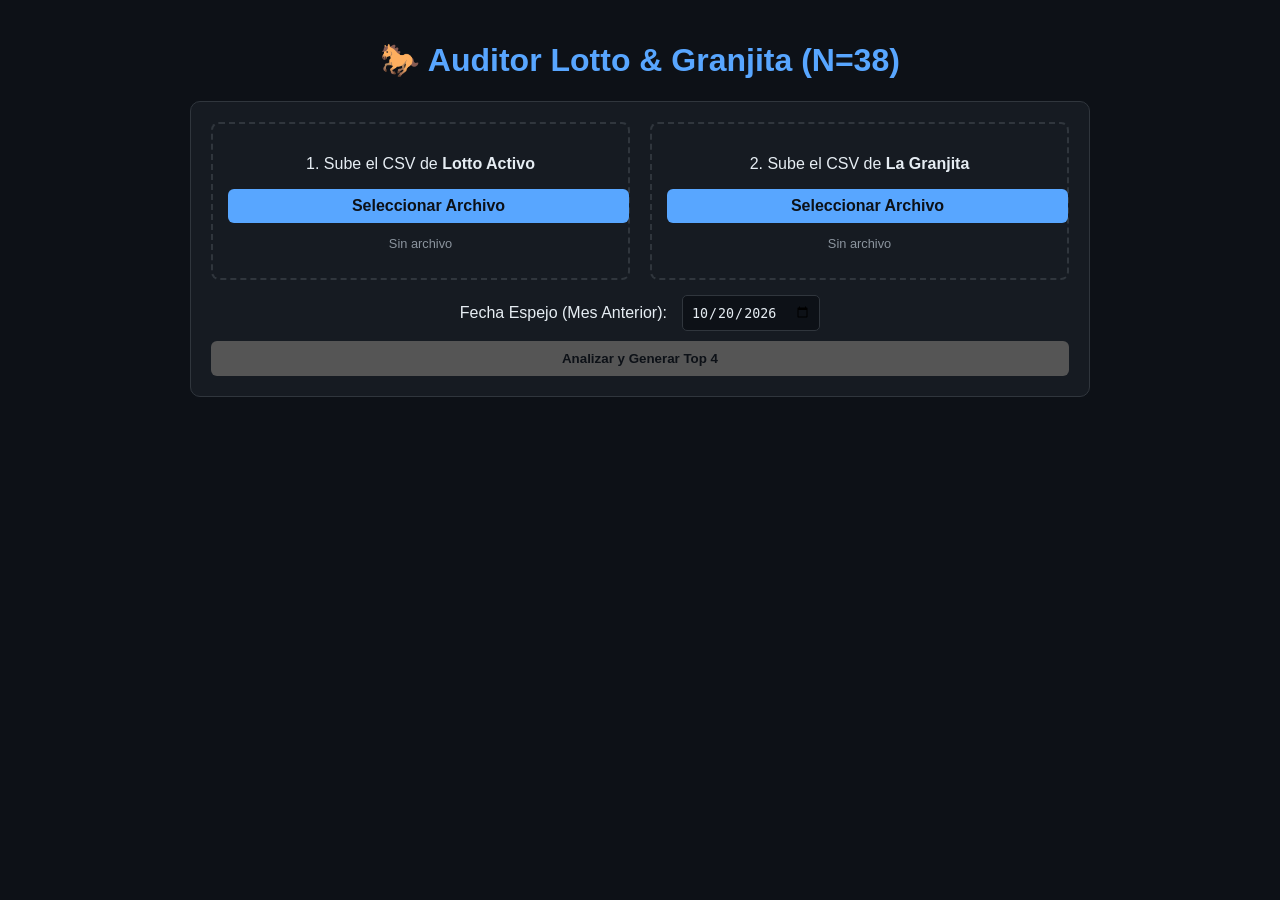
==== index.html @ e491234a "Update index.html" ====
<!DOCTYPE html>
<html lang="es">
<head>
    <meta charset="UTF-8">
    <meta name="viewport" content="width=device-width, initial-scale=1.0">
    <title>Analizador Lotto Activo & Granjita</title>
    <style>
        :root {
            --bg: #0d1117;
            --panel: #161b22;
            --border: #30363d;
            --text: #e6edf3;
            --accent: #58a6ff;
            --green: #3fb950;
            --gold: #d29922;
        }
        body {
            font-family: 'Segoe UI', Tahoma, Geneva, Verdana, sans-serif;
            background-color: var(--bg);
            color: var(--text);
            margin: 0;
            padding: 20px;
        }
        .container {
            max-width: 900px;
            margin: 0 auto;
        }
        h1 { text-align: center; color: var(--accent); }
        .panel {
            background: var(--panel);
            border: 1px solid var(--border);
            border-radius: 10px;
            padding: 20px;
            margin-bottom: 20px;
        }
        .upload-group {
            display: flex;
            gap: 20px;
            flex-wrap: wrap;
        }
        .upload-box {
            flex: 1;
            min-width: 250px;
            border: 2px dashed var(--border);
            padding: 15px;
            border-radius: 8px;
            text-align: center;
        }
        input[type="file"] { display: none; }
        .btn {
            background: var(--accent);
            color: #0d1117;
            border: none;
            padding: 10px 20px;
            border-radius: 6px;
            cursor: pointer;
            font-weight: bold;
            margin-top: 10px;
            width: 100%;
        }
        .btn:hover { opacity: 0.9; }
        .btn:disabled { background: #555; cursor: not-allowed; }
        .date-inputs {
            display: flex;
            gap: 15px;
            margin-top: 15px;
            justify-content: center;
            align-items: center;
        }
        input[type="date"] {
            padding: 8px;
            border-radius: 5px;
            border: 1px solid var(--border);
            background: var(--bg);
            color: var(--text);
        }
        .results-grid {
            display: grid;
            grid-template-columns: 1fr 1fr;
            gap: 20px;
            margin-top: 20px;
        }
        @media (max-width: 600px) { .results-grid { grid-template-columns: 1fr; } }
        .card {
            background: var(--bg);
            border: 1px solid var(--border);
            border-radius: 8px;
            padding: 15px;
            text-align: center;
        }
        .card h3 { margin-top: 0; color: var(--accent); }
        .top-num {
            font-size: 2rem;
            font-weight: bold;
            color: var(--green);
            margin: 5px 0;
        }
        .animal-name { font-size: 1.1rem; color: var(--text); }
        .freq { font-size: 0.9rem; color: #8b949e; }
        .oro-box {
            grid-column: 1 / -1;
            background: rgba(210, 153, 34, 0.1);
            border: 2px solid var(--gold);
            text-align: center;
            padding: 20px;
            border-radius: 10px;
            margin-top: 20px;
        }
        .oro-box h2 { color: var(--gold); margin-top: 0; }
        .hidden { display: none; }
        .error { color: #f85149; text-align: center; margin-top: 10px; }
    </style>
</head>
<body>

<div class="container">
    <h1>🐎 Auditor Lotto & Granjita (N=38)</h1>
    
    <div class="panel">
        <div class="upload-group">
            <div class="upload-box">
                <p>1. Sube el CSV de <b>Lotto Activo</b></p>
                <label for="lottoFile" class="btn" style="display:block; text-align:center; padding: 8px; cursor:pointer;">Seleccionar Archivo</label>
                <input type="file" id="lottoFile" accept=".csv">
                <p id="lottoStatus" style="font-size: 0.8rem; color: #8b949e;">Sin archivo</p>
            </div>
            <div class="upload-box">
                <p>2. Sube el CSV de <b>La Granjita</b></p>
                <label for="granjitaFile" class="btn" style="display:block; text-align:center; padding: 8px; cursor:pointer;">Seleccionar Archivo</label>
                <input type="file" id="granjitaFile" accept=".csv">
                <p id="granjitaStatus" style="font-size: 0.8rem; color: #8b949e;">Sin archivo</p>
            </div>
        </div>

        <div class="date-inputs">
            <label>Fecha Espejo (Mes Anterior):</label>
            <input type="date" id="mirrorDate" value="2026-10-20">
        </div>

        <button class="btn" id="analyzeBtn" disabled>Analizar y Generar Top 4</button>
        <p id="errorMsg" class="error hidden"></p>
    </div>

    <div id="results" class="hidden">
        <div class="results-grid">
            <!-- Lotto Activo -->
            <div class="card">
                <h3>Top 4 Lotto Activo</h3>
                <div id="lottoTop4"></div>
            </div>
            
            <!-- La Granjita -->
            <div class="card">
                <h3>Top 4 La Granjita</h3>
                <div id="granjitaTop4"></div>
            </div>
        </div>

        <!-- Cruce Oro -->
        <div class="oro-box">
            <h2>✨ Candidatos Oro (En ambos Top 4) ✨</h2>
            <div id="goldCandidates" style="display:flex; justify-content:center; gap:20px; flex-wrap:wrap;"></div>
        </div>
    </div>
</div>

<script>
    // Nombres de los animalitos N=38
    const ANIMALES = {
        0: 'Ballena', 1: 'Carnero', 2: 'Toro', 3: 'Ciempiés', 4: 'Alacrán',
        5: 'León', 6: 'Rana', 7: 'Perico', 8: 'Ratón', 9: 'Águila',
        10: 'Tigre', 11: 'Gato', 12: 'Caballo', 13: 'Mono', 14: 'Paloma',
        15: 'Zorro', 16: 'Oso', 17: 'Pavo', 18: 'Burro', 19: 'Chivo',
        20: 'Cochino', 21: 'Gallo', 22: 'Camello', 23: 'Cebra', 24: 'Iguana',
        25: 'Gallina', 26: 'Vaca', 27: 'Perro', 28: 'Zamuro', 29: 'Elefante',
        30: 'Caimán', 31: 'Lapa', 32: 'Ardilla', 33: 'Pescado', 34: 'Venado',
        35: 'Jirafa', 36: 'Culebra'
    };

    let lottoData = [];
    let granjitaData = [];

    // Manejo de archivos
    document.getElementById('lottoFile').addEventListener('change', (e) => {
        readCSV(e.target.files[0], 'lotto');
    });
    document.getElementById('granjitaFile').addEventListener('change', (e) => {
        readCSV(e.target.files[0], 'granjita');
    });

    function readCSV(file, type) {
        if (!file) return;
        const reader = new FileReader();
        reader.onload = (e) => {
            const text = e.target.result;
            const lines = text.split('\n');
            const parsed = [];
            
            for (let i = 1; i < lines.length; i++) {
                const line = lines[i].trim();
                if (!line) continue;
                const parts = line.split(',');
                if (parts.length >= 3) {
                    let num = parseInt(parts[2].trim());
                    // Normalizar 00 a 0
                    if (isNaN(num)) num = 0; 
                    parsed.push({
                        fecha: parts[0].trim(),
                        hora: parts[1].trim(),
                        numero: num
                    });
                }
            }

            if (type === 'lotto') {
                lottoData = parsed;
                document.getElementById('lottoStatus').innerText = `✅ ${parsed.length} registros cargados`;
            } else {
                granjitaData = parsed;
                document.getElementById('granjitaStatus').innerText = `✅ ${parsed.length} registros cargados`;
            }

            checkReady();
        };
        reader.readAsText(file);
    }

    function checkReady() {
        const btn = document.getElementById('analyzeBtn');
        if (lottoData.length > 0 && granjitaData.length > 0) {
            btn.disabled = false;
            btn.innerText = "Analizar Datos";
        }
    }

    // Función principal de análisis
    document.getElementById('analyzeBtn').addEventListener('click', () => {
        const mirrorDate = document.getElementById('mirrorDate').value;
        if (!mirrorDate) {
            alert("Por favor selecciona una fecha espejo");
            return;
        }

        // 1. Calcular frecuencias globales
        const freqLotto = getFrequencies(lottoData);
        const freqGranjita = getFrequencies(granjitaData);

        // 2. Obtener números del espejo
        const mirrorLotto = getMirrorNumbers(lottoData, mirrorDate);
        const mirrorGranjita = getMirrorNumbers(granjitaData, mirrorDate);

        if (mirrorLotto.length === 0 || mirrorGranjita.length === 0) {
            document.getElementById('errorMsg').innerText = "No hay datos para la fecha espejo seleccionada.";
            document.getElementById('errorMsg').classList.remove('hidden');
            return;
        }
        document.getElementById('errorMsg').classList.add('hidden');

        // 3. Rankear por frecuencia (desempatar por número mayor)
        const topLotto = rankNumbers(mirrorLotto, freqLotto).slice(0, 4);
        const topGranjita = rankNumbers(mirrorGranjita, freqGranjita).slice(0, 4);

        // 4. Encontrar cruce Oro
        const gold = topLotto.filter(n => topGranjita.includes(n));

        // 5. Renderizar
        renderTop(topLotto, freqLotto, 'lottoTop4');
        renderTop(topGranjita, freqGranjita, 'granjitaTop4');
        renderGold(gold, freqLotto, freqGranjita);

        document.getElementById('results').classList.remove('hidden');
    });

    function getFrequencies(data) {
        const freq = {};
        data.forEach(row => {
            freq[row.numero] = (freq[row.numero] || 0) + 1;
        });
        return freq;
    }

    function getMirrorNumbers(data, date) {
        const nums = new Set();
        data.forEach(row => {
            if (row.fecha === date) nums.add(row.numero);
        });
        return Array.from(nums);
    }

    function rankNumbers(numbersArray, frequencies) {
        return numbersArray.sort((a, b) => {
            const freqA = frequencies[a] || 0;
            const freqB = frequencies[b] || 0;
            if (freqB !== freqA) return freqB - freqA; // Mayor frecuencia primero
            return b - a; // Desempate: número mayor
        });
    }

    function renderTop(numbers, frequencies, containerId) {
        const container = document.getElementById(containerId);
        container.innerHTML = '';
        numbers.forEach(num => {
            const div = document.createElement('div');
            div.style.marginBottom = '15px';
            div.innerHTML = `
                <div class="top-num">${num.toString().padStart(2, '0')}</div>
                <div class="animal-name">${ANIMALES[num] || 'Desconocido'}</div>
                <div class="freq">Frecuencia: ${frequencies[num]} veces</div>
            `;
            container.appendChild(div);
        });
    }

    function renderGold(goldNumbers, freqLotto, freqGranjita) {
        const container = document.getElementById('goldCandidates');
        container.innerHTML = '';
        if (goldNumbers.length === 0) {
            container.innerHTML = '<p>No hubo coincidencias en el Top 4 de ambas loterías.</p>';
            return;
        }
        goldNumbers.forEach(num => {
            const div = document.createElement('div');
            div.style.background = 'var(--panel)';
            div.style.padding = '15px';
            div.style.borderRadius = '8px';
            div.style.minWidth = '120px';
            div.innerHTML = `
                <div style="font-size: 2rem; color: var(--gold); font-weight:bold;">${num.toString().padStart(2, '0')}</div>
                <div style="font-weight: bold;">${ANIMALES[num]}</div>
                <div style="font-size: 0.8rem; color: #8b949e;">Lotto: ${freqLotto[num]} | Granjita: ${freqGranjita[num]}</div>
            `;
            container.appendChild(div);
        });
    }
</script>

</body>
    </html>
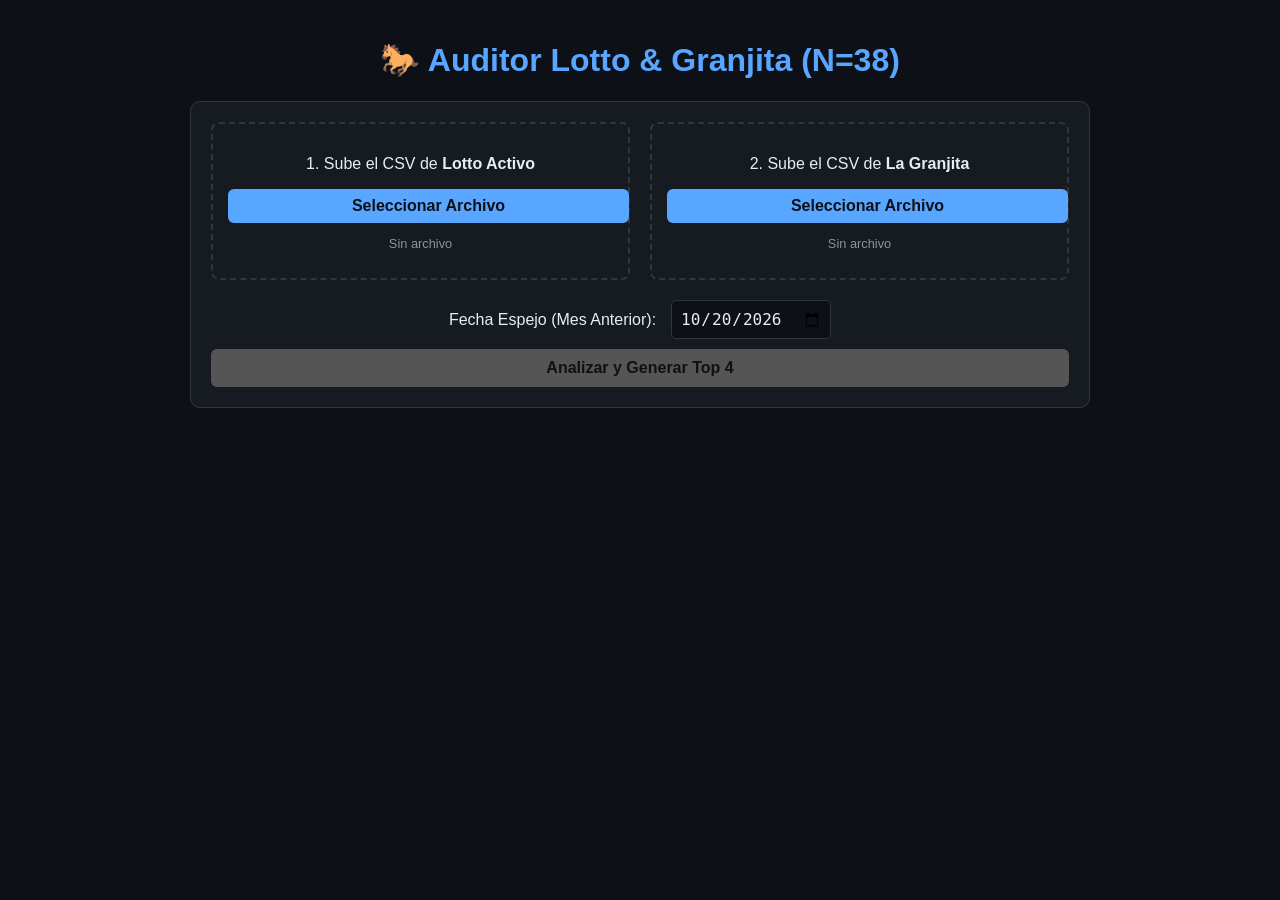
==== commit e0a2dd45: "Update index.html" ====
--- a/index.html
+++ b/index.html
@@ -4,112 +4,8 @@
     <meta charset="UTF-8">
     <meta name="viewport" content="width=device-width, initial-scale=1.0">
     <title>Analizador Lotto Activo & Granjita</title>
-    <style>
-        :root {
-            --bg: #0d1117;
-            --panel: #161b22;
-            --border: #30363d;
-            --text: #e6edf3;
-            --accent: #58a6ff;
-            --green: #3fb950;
-            --gold: #d29922;
-        }
-        body {
-            font-family: 'Segoe UI', Tahoma, Geneva, Verdana, sans-serif;
-            background-color: var(--bg);
-            color: var(--text);
-            margin: 0;
-            padding: 20px;
-        }
-        .container {
-            max-width: 900px;
-            margin: 0 auto;
-        }
-        h1 { text-align: center; color: var(--accent); }
-        .panel {
-            background: var(--panel);
-            border: 1px solid var(--border);
-            border-radius: 10px;
-            padding: 20px;
-            margin-bottom: 20px;
-        }
-        .upload-group {
-            display: flex;
-            gap: 20px;
-            flex-wrap: wrap;
-        }
-        .upload-box {
-            flex: 1;
-            min-width: 250px;
-            border: 2px dashed var(--border);
-            padding: 15px;
-            border-radius: 8px;
-            text-align: center;
-        }
-        input[type="file"] { display: none; }
-        .btn {
-            background: var(--accent);
-            color: #0d1117;
-            border: none;
-            padding: 10px 20px;
-            border-radius: 6px;
-            cursor: pointer;
-            font-weight: bold;
-            margin-top: 10px;
-            width: 100%;
-        }
-        .btn:hover { opacity: 0.9; }
-        .btn:disabled { background: #555; cursor: not-allowed; }
-        .date-inputs {
-            display: flex;
-            gap: 15px;
-            margin-top: 15px;
-            justify-content: center;
-            align-items: center;
-        }
-        input[type="date"] {
-            padding: 8px;
-            border-radius: 5px;
-            border: 1px solid var(--border);
-            background: var(--bg);
-            color: var(--text);
-        }
-        .results-grid {
-            display: grid;
-            grid-template-columns: 1fr 1fr;
-            gap: 20px;
-            margin-top: 20px;
-        }
-        @media (max-width: 600px) { .results-grid { grid-template-columns: 1fr; } }
-        .card {
-            background: var(--bg);
-            border: 1px solid var(--border);
-            border-radius: 8px;
-            padding: 15px;
-            text-align: center;
-        }
-        .card h3 { margin-top: 0; color: var(--accent); }
-        .top-num {
-            font-size: 2rem;
-            font-weight: bold;
-            color: var(--green);
-            margin: 5px 0;
-        }
-        .animal-name { font-size: 1.1rem; color: var(--text); }
-        .freq { font-size: 0.9rem; color: #8b949e; }
-        .oro-box {
-            grid-column: 1 / -1;
-            background: rgba(210, 153, 34, 0.1);
-            border: 2px solid var(--gold);
-            text-align: center;
-            padding: 20px;
-            border-radius: 10px;
-            margin-top: 20px;
-        }
-        .oro-box h2 { color: var(--gold); margin-top: 0; }
-        .hidden { display: none; }
-        .error { color: #f85149; text-align: center; margin-top: 10px; }
-    </style>
+    <!-- Enlace al archivo CSS -->
+    <link rel="stylesheet" href="styles.css">
 </head>
 <body>
 
@@ -164,175 +60,7 @@
     </div>
 </div>
 
-<script>
-    // Nombres de los animalitos N=38
-    const ANIMALES = {
-        0: 'Ballena', 1: 'Carnero', 2: 'Toro', 3: 'Ciempiés', 4: 'Alacrán',
-        5: 'León', 6: 'Rana', 7: 'Perico', 8: 'Ratón', 9: 'Águila',
-        10: 'Tigre', 11: 'Gato', 12: 'Caballo', 13: 'Mono', 14: 'Paloma',
-        15: 'Zorro', 16: 'Oso', 17: 'Pavo', 18: 'Burro', 19: 'Chivo',
-        20: 'Cochino', 21: 'Gallo', 22: 'Camello', 23: 'Cebra', 24: 'Iguana',
-        25: 'Gallina', 26: 'Vaca', 27: 'Perro', 28: 'Zamuro', 29: 'Elefante',
-        30: 'Caimán', 31: 'Lapa', 32: 'Ardilla', 33: 'Pescado', 34: 'Venado',
-        35: 'Jirafa', 36: 'Culebra'
-    };
-
-    let lottoData = [];
-    let granjitaData = [];
-
-    // Manejo de archivos
-    document.getElementById('lottoFile').addEventListener('change', (e) => {
-        readCSV(e.target.files[0], 'lotto');
-    });
-    document.getElementById('granjitaFile').addEventListener('change', (e) => {
-        readCSV(e.target.files[0], 'granjita');
-    });
-
-    function readCSV(file, type) {
-        if (!file) return;
-        const reader = new FileReader();
-        reader.onload = (e) => {
-            const text = e.target.result;
-            const lines = text.split('\n');
-            const parsed = [];
-            
-            for (let i = 1; i < lines.length; i++) {
-                const line = lines[i].trim();
-                if (!line) continue;
-                const parts = line.split(',');
-                if (parts.length >= 3) {
-                    let num = parseInt(parts[2].trim());
-                    // Normalizar 00 a 0
-                    if (isNaN(num)) num = 0; 
-                    parsed.push({
-                        fecha: parts[0].trim(),
-                        hora: parts[1].trim(),
-                        numero: num
-                    });
-                }
-            }
-
-            if (type === 'lotto') {
-                lottoData = parsed;
-                document.getElementById('lottoStatus').innerText = `✅ ${parsed.length} registros cargados`;
-            } else {
-                granjitaData = parsed;
-                document.getElementById('granjitaStatus').innerText = `✅ ${parsed.length} registros cargados`;
-            }
-
-            checkReady();
-        };
-        reader.readAsText(file);
-    }
-
-    function checkReady() {
-        const btn = document.getElementById('analyzeBtn');
-        if (lottoData.length > 0 && granjitaData.length > 0) {
-            btn.disabled = false;
-            btn.innerText = "Analizar Datos";
-        }
-    }
-
-    // Función principal de análisis
-    document.getElementById('analyzeBtn').addEventListener('click', () => {
-        const mirrorDate = document.getElementById('mirrorDate').value;
-        if (!mirrorDate) {
-            alert("Por favor selecciona una fecha espejo");
-            return;
-        }
-
-        // 1. Calcular frecuencias globales
-        const freqLotto = getFrequencies(lottoData);
-        const freqGranjita = getFrequencies(granjitaData);
-
-        // 2. Obtener números del espejo
-        const mirrorLotto = getMirrorNumbers(lottoData, mirrorDate);
-        const mirrorGranjita = getMirrorNumbers(granjitaData, mirrorDate);
-
-        if (mirrorLotto.length === 0 || mirrorGranjita.length === 0) {
-            document.getElementById('errorMsg').innerText = "No hay datos para la fecha espejo seleccionada.";
-            document.getElementById('errorMsg').classList.remove('hidden');
-            return;
-        }
-        document.getElementById('errorMsg').classList.add('hidden');
-
-        // 3. Rankear por frecuencia (desempatar por número mayor)
-        const topLotto = rankNumbers(mirrorLotto, freqLotto).slice(0, 4);
-        const topGranjita = rankNumbers(mirrorGranjita, freqGranjita).slice(0, 4);
-
-        // 4. Encontrar cruce Oro
-        const gold = topLotto.filter(n => topGranjita.includes(n));
-
-        // 5. Renderizar
-        renderTop(topLotto, freqLotto, 'lottoTop4');
-        renderTop(topGranjita, freqGranjita, 'granjitaTop4');
-        renderGold(gold, freqLotto, freqGranjita);
-
-        document.getElementById('results').classList.remove('hidden');
-    });
-
-    function getFrequencies(data) {
-        const freq = {};
-        data.forEach(row => {
-            freq[row.numero] = (freq[row.numero] || 0) + 1;
-        });
-        return freq;
-    }
-
-    function getMirrorNumbers(data, date) {
-        const nums = new Set();
-        data.forEach(row => {
-            if (row.fecha === date) nums.add(row.numero);
-        });
-        return Array.from(nums);
-    }
-
-    function rankNumbers(numbersArray, frequencies) {
-        return numbersArray.sort((a, b) => {
-            const freqA = frequencies[a] || 0;
-            const freqB = frequencies[b] || 0;
-            if (freqB !== freqA) return freqB - freqA; // Mayor frecuencia primero
-            return b - a; // Desempate: número mayor
-        });
-    }
-
-    function renderTop(numbers, frequencies, containerId) {
-        const container = document.getElementById(containerId);
-        container.innerHTML = '';
-        numbers.forEach(num => {
-            const div = document.createElement('div');
-            div.style.marginBottom = '15px';
-            div.innerHTML = `
-                <div class="top-num">${num.toString().padStart(2, '0')}</div>
-                <div class="animal-name">${ANIMALES[num] || 'Desconocido'}</div>
-                <div class="freq">Frecuencia: ${frequencies[num]} veces</div>
-            `;
-            container.appendChild(div);
-        });
-    }
-
-    function renderGold(goldNumbers, freqLotto, freqGranjita) {
-        const container = document.getElementById('goldCandidates');
-        container.innerHTML = '';
-        if (goldNumbers.length === 0) {
-            container.innerHTML = '<p>No hubo coincidencias en el Top 4 de ambas loterías.</p>';
-            return;
-        }
-        goldNumbers.forEach(num => {
-            const div = document.createElement('div');
-            div.style.background = 'var(--panel)';
-            div.style.padding = '15px';
-            div.style.borderRadius = '8px';
-            div.style.minWidth = '120px';
-            div.innerHTML = `
-                <div style="font-size: 2rem; color: var(--gold); font-weight:bold;">${num.toString().padStart(2, '0')}</div>
-                <div style="font-weight: bold;">${ANIMALES[num]}</div>
-                <div style="font-size: 0.8rem; color: #8b949e;">Lotto: ${freqLotto[num]} | Granjita: ${freqGranjita[num]}</div>
-            `;
-            container.appendChild(div);
-        });
-    }
-</script>
-
+<!-- Enlace al archivo JavaScript -->
+<script src="script.js"></script>
 </body>
-    </html>
+</html>
--- a/styles.css
+++ b/styles.css
@@ -0,0 +1,159 @@
+:root {
+    --bg: #0d1117;
+    --panel: #161b22;
+    --border: #30363d;
+    --text: #e6edf3;
+    --accent: #58a6ff;
+    --green: #3fb950;
+    --gold: #d29922;
+}
+
+body {
+    font-family: 'Segoe UI', Tahoma, Geneva, Verdana, sans-serif;
+    background-color: var(--bg);
+    color: var(--text);
+    margin: 0;
+    padding: 20px;
+}
+
+.container {
+    max-width: 900px;
+    margin: 0 auto;
+}
+
+h1 { 
+    text-align: center; 
+    color: var(--accent); 
+}
+
+.panel {
+    background: var(--panel);
+    border: 1px solid var(--border);
+    border-radius: 10px;
+    padding: 20px;
+    margin-bottom: 20px;
+}
+
+.upload-group {
+    display: flex;
+    gap: 20px;
+    flex-wrap: wrap;
+}
+
+.upload-box {
+    flex: 1;
+    min-width: 250px;
+    border: 2px dashed var(--border);
+    padding: 15px;
+    border-radius: 8px;
+    text-align: center;
+}
+
+input[type="file"] { 
+    display: none; 
+}
+
+.btn {
+    background: var(--accent);
+    color: #0d1117;
+    border: none;
+    padding: 10px 20px;
+    border-radius: 6px;
+    cursor: pointer;
+    font-weight: bold;
+    margin-top: 10px;
+    width: 100%;
+    font-size: 16px;
+}
+
+.btn:hover { 
+    opacity: 0.9; 
+}
+
+.btn:disabled { 
+    background: #555; 
+    cursor: not-allowed; 
+}
+
+.date-inputs {
+    display: flex;
+    gap: 15px;
+    margin-top: 20px;
+    justify-content: center;
+    align-items: center;
+}
+
+input[type="date"] {
+    padding: 8px;
+    border-radius: 5px;
+    border: 1px solid var(--border);
+    background: var(--bg);
+    color: var(--text);
+    font-size: 16px;
+}
+
+.results-grid {
+    display: grid;
+    grid-template-columns: 1fr 1fr;
+    gap: 20px;
+    margin-top: 20px;
+}
+
+@media (max-width: 600px) { 
+    .results-grid { grid-template-columns: 1fr; } 
+}
+
+.card {
+    background: var(--panel);
+    border: 1px solid var(--border);
+    border-radius: 8px;
+    padding: 15px;
+    text-align: center;
+}
+
+.card h3 { 
+    margin-top: 0; 
+    color: var(--accent); 
+}
+
+.top-num {
+    font-size: 2rem;
+    font-weight: bold;
+    color: var(--green);
+    margin: 5px 0;
+}
+
+.animal-name { 
+    font-size: 1.1rem; 
+    color: var(--text); 
+}
+
+.freq { 
+    font-size: 0.9rem; 
+    color: #8b949e; 
+}
+
+.oro-box {
+    grid-column: 1 / -1;
+    background: rgba(210, 153, 34, 0.1);
+    border: 2px solid var(--gold);
+    text-align: center;
+    padding: 20px;
+    border-radius: 10px;
+    margin-top: 20px;
+}
+
+.oro-box h2 { 
+    color: var(--gold); 
+    margin-top: 0; 
+}
+
+.hidden { 
+    display: none; 
+}
+
+.error { 
+    color: #f85149; 
+    text-align: center; 
+    margin-top: 10px; 
+        }
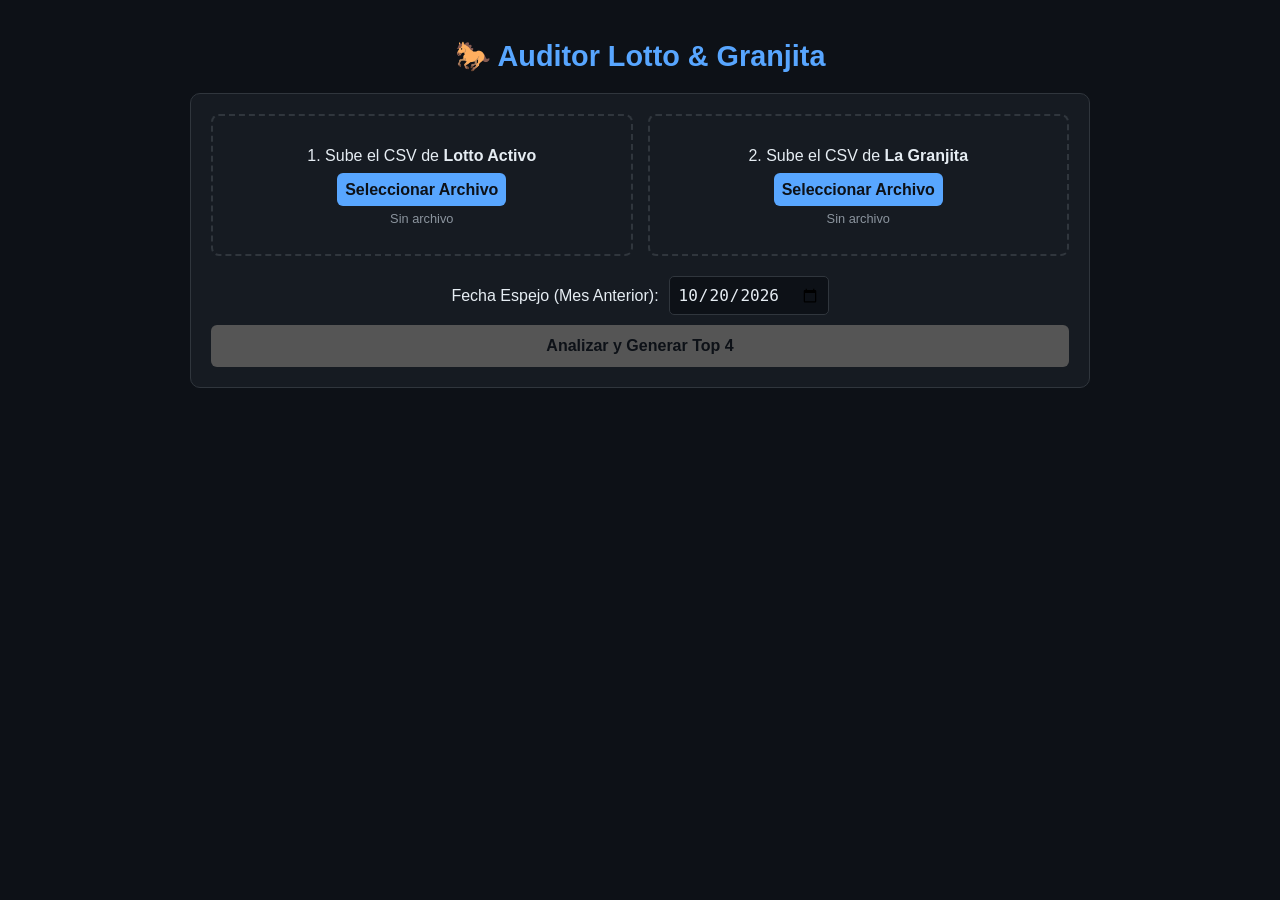
==== commit 93521423: "Update index.html" ====
--- a/index.html
+++ b/index.html
@@ -3,26 +3,79 @@
 <head>
     <meta charset="UTF-8">
     <meta name="viewport" content="width=device-width, initial-scale=1.0">
-    <title>Analizador Lotto Activo & Granjita</title>
-    <!-- Enlace al archivo CSS -->
-    <link rel="stylesheet" href="styles.css">
+    <title>Analizador Lotto & Granjita</title>
+    <style>
+        :root {
+            --bg: #0d1117; --panel: #161b22; --border: #30363d;
+            --text: #e6edf3; --accent: #58a6ff; --green: #3fb950; --gold: #d29922;
+        }
+        body {
+            font-family: 'Segoe UI', Tahoma, Geneva, Verdana, sans-serif;
+            background-color: var(--bg); color: var(--text); margin: 0; padding: 20px;
+        }
+        .container { max-width: 900px; margin: 0 auto; }
+        h1 { text-align: center; color: var(--accent); font-size: 1.8rem; }
+        .panel {
+            background: var(--panel); border: 1px solid var(--border);
+            border-radius: 10px; padding: 20px; margin-bottom: 20px;
+        }
+        .upload-group { display: flex; gap: 15px; flex-wrap: wrap; }
+        .upload-box {
+            flex: 1; min-width: 200px; border: 2px dashed var(--border);
+            padding: 15px; border-radius: 8px; text-align: center;
+        }
+        input[type="file"] { display: none; }
+        .btn {
+            background: var(--accent); color: #0d1117; border: none;
+            padding: 12px 20px; border-radius: 6px; cursor: pointer;
+            font-weight: bold; margin-top: 10px; width: 100%; font-size: 16px;
+        }
+        .btn:hover { opacity: 0.9; }
+        .btn:disabled { background: #555; cursor: not-allowed; }
+        .date-inputs {
+            display: flex; gap: 10px; margin-top: 20px;
+            justify-content: center; align-items: center; flex-wrap: wrap;
+        }
+        input[type="date"] {
+            padding: 8px; border-radius: 5px; border: 1px solid var(--border);
+            background: var(--bg); color: var(--text); font-size: 16px;
+        }
+        .results-grid { display: grid; grid-template-columns: 1fr 1fr; gap: 20px; margin-top: 20px; }
+        @media (max-width: 600px) { .results-grid { grid-template-columns: 1fr; } }
+        .card {
+            background: var(--panel); border: 1px solid var(--border);
+            border-radius: 8px; padding: 15px; text-align: center;
+        }
+        .card h3 { margin-top: 0; color: var(--accent); }
+        .top-num { font-size: 2rem; font-weight: bold; color: var(--green); margin: 5px 0; }
+        .animal-name { font-size: 1.1rem; color: var(--text); }
+        .freq { font-size: 0.9rem; color: #8b949e; }
+        .oro-box {
+            grid-column: 1 / -1; background: rgba(210, 153, 34, 0.1);
+            border: 2px solid var(--gold); text-align: center;
+            padding: 20px; border-radius: 10px; margin-top: 20px;
+        }
+        .oro-box h2 { color: var(--gold); margin-top: 0; }
+        .hidden { display: none; }
+        .error { color: #f85149; text-align: center; margin-top: 10px; font-weight: bold; }
+    </style>
 </head>
 <body>
 
 <div class="container">
-    <h1>🐎 Auditor Lotto & Granjita (N=38)</h1>
+    <h1>🐎 Auditor Lotto & Granjita</h1>
     
     <div class="panel">
         <div class="upload-group">
             <div class="upload-box">
                 <p>1. Sube el CSV de <b>Lotto Activo</b></p>
-                <label for="lottoFile" class="btn" style="display:block; text-align:center; padding: 8px; cursor:pointer;">Seleccionar Archivo</label>
+                <label for="lottoFile" class="btn" style="padding: 8px;">Seleccionar Archivo</label>
                 <input type="file" id="lottoFile" accept=".csv">
                 <p id="lottoStatus" style="font-size: 0.8rem; color: #8b949e;">Sin archivo</p>
             </div>
             <div class="upload-box">
                 <p>2. Sube el CSV de <b>La Granjita</b></p>
-                <label for="granjitaFile" class="btn" style="display:block; text-align:center; padding: 8px; cursor:pointer;">Seleccionar Archivo</label>
+                <label for="granjitaFile" class="btn" style="padding: 8px;">Seleccionar Archivo</label>
                 <input type="file" id="granjitaFile" accept=".csv">
                 <p id="granjitaStatus" style="font-size: 0.8rem; color: #8b949e;">Sin archivo</p>
             </div>
@@ -39,20 +92,16 @@
 
     <div id="results" class="hidden">
         <div class="results-grid">
-            <!-- Lotto Activo -->
             <div class="card">
                 <h3>Top 4 Lotto Activo</h3>
                 <div id="lottoTop4"></div>
             </div>
-            
-            <!-- La Granjita -->
             <div class="card">
                 <h3>Top 4 La Granjita</h3>
                 <div id="granjitaTop4"></div>
             </div>
         </div>
 
-        <!-- Cruce Oro -->
         <div class="oro-box">
             <h2>✨ Candidatos Oro (En ambos Top 4) ✨</h2>
             <div id="goldCandidates" style="display:flex; justify-content:center; gap:20px; flex-wrap:wrap;"></div>
@@ -60,7 +109,151 @@
     </div>
 </div>
 
-<!-- Enlace al archivo JavaScript -->
-<script src="script.js"></script>
+<script>
+    const ANIMALES = {
+        0: 'Ballena', 1: 'Carnero', 2: 'Toro', 3: 'Ciempiés', 4: 'Alacrán',
+        5: 'León', 6: 'Rana', 7: 'Perico', 8: 'Ratón', 9: 'Águila',
+        10: 'Tigre', 11: 'Gato', 12: 'Caballo', 13: 'Mono', 14: 'Paloma',
+        15: 'Zorro', 16: 'Oso', 17: 'Pavo', 18: 'Burro', 19: 'Chivo',
+        20: 'Cochino', 21: 'Gallo', 22: 'Camello', 23: 'Cebra', 24: 'Iguana',
+        25: 'Gallina', 26: 'Vaca', 27: 'Perro', 28: 'Zamuro', 29: 'Elefante',
+        30: 'Caimán', 31: 'Lapa', 32: 'Ardilla', 33: 'Pescado', 34: 'Venado',
+        35: 'Jirafa', 36: 'Culebra'
+    };
+
+    let lottoData = [];
+    let granjitaData = [];
+
+    document.getElementById('lottoFile').addEventListener('change', (e) => readCSV(e.target.files[0], 'lotto'));
+    document.getElementById('granjitaFile').addEventListener('change', (e) => readCSV(e.target.files[0], 'granjita'));
+
+    function readCSV(file, type) {
+        if (!file) return;
+        const reader = new FileReader();
+        reader.onload = (e) => {
+            const text = e.target.result;
+            const lines = text.split('\n');
+            const parsed = [];
+            
+            for (let i = 1; i < lines.length; i++) {
+                const line = lines[i].trim();
+                if (!line) continue;
+                const parts = line.split(',');
+                if (parts.length >= 3) {
+                    let num = parseInt(parts[2].trim());
+                    if (isNaN(num)) num = 0; 
+                    parsed.push({
+                        fecha: parts[0].trim(),
+                        hora: parts[1].trim(),
+                        numero: num
+                    });
+                }
+            }
+
+            if (type === 'lotto') {
+                lottoData = parsed;
+                document.getElementById('lottoStatus').innerText = `✅ ${parsed.length} registros`;
+                document.getElementById('lottoStatus').style.color = '#3fb950';
+            } else {
+                granjitaData = parsed;
+                document.getElementById('granjitaStatus').innerText = `✅ ${parsed.length} registros`;
+                document.getElementById('granjitaStatus').style.color = '#3fb950';
+            }
+
+            if (lottoData.length > 0 && granjitaData.length > 0) {
+                document.getElementById('analyzeBtn').disabled = false;
+            }
+        };
+        reader.readAsText(file);
+    }
+
+    document.getElementById('analyzeBtn').addEventListener('click', () => {
+        const mirrorDate = document.getElementById('mirrorDate').value;
+        if (!mirrorDate) { alert("Selecciona una fecha espejo"); return; }
+
+        const freqLotto = getFrequencies(lottoData);
+        const freqGranjita = getFrequencies(granjitaData);
+
+        const mirrorLotto = getMirrorNumbers(lottoData, mirrorDate);
+        const mirrorGranjita = getMirrorNumbers(granjitaData, mirrorDate);
+
+        if (mirrorLotto.length === 0 || mirrorGranjita.length === 0) {
+            const err = document.getElementById('errorMsg');
+            err.innerText = "No hay datos para la fecha seleccionada.";
+            err.classList.remove('hidden');
+            return;
+        }
+        document.getElementById('errorMsg').classList.add('hidden');
+
+        const topLotto = rankNumbers(mirrorLotto, freqLotto).slice(0, 4);
+        const topGranjita = rankNumbers(mirrorGranjita, freqGranjita).slice(0, 4);
+        const gold = topLotto.filter(n => topGranjita.includes(n));
+
+        renderTop(topLotto, freqLotto, 'lottoTop4');
+        renderTop(topGranjita, freqGranjita, 'granjitaTop4');
+        renderGold(gold, freqLotto, freqGranjita);
+
+        document.getElementById('results').classList.remove('hidden');
+    });
+
+    function getFrequencies(data) {
+        const freq = {};
+        data.forEach(row => { freq[row.numero] = (freq[row.numero] || 0) + 1; });
+        return freq;
+    }
+
+    function getMirrorNumbers(data, date) {
+        const nums = new Set();
+        data.forEach(row => { if (row.fecha === date) nums.add(row.numero); });
+        return Array.from(nums);
+    }
+
+    function rankNumbers(numbersArray, frequencies) {
+        return numbersArray.sort((a, b) => {
+            const freqA = frequencies[a] || 0;
+            const freqB = frequencies[b] || 0;
+            if (freqB !== freqA) return freqB - freqA;
+            return b - a;
+        });
+    }
+
+    function renderTop(numbers, frequencies, containerId) {
+        const container = document.getElementById(containerId);
+        container.innerHTML = '';
+        numbers.forEach(num => {
+            const div = document.createElement('div');
+            div.style.marginBottom = '15px';
+            div.innerHTML = `
+                <div class="top-num">${num.toString().padStart(2, '0')}</div>
+                <div class="animal-name">${ANIMALES[num] || 'Desconocido'}</div>
+                <div class="freq">Frecuencia: ${frequencies[num]} veces</div>
+            `;
+            container.appendChild(div);
+        });
+    }
+
+    function renderGold(goldNumbers, fLotto, fGranjita) {
+        const container = document.getElementById('goldCandidates');
+        container.innerHTML = '';
+        if (goldNumbers.length === 0) {
+            container.innerHTML = '<p>No hubo coincidencias en el Top 4 de ambas.</p>';
+            return;
+        }
+        goldNumbers.forEach(num => {
+            const div = document.createElement('div');
+            div.style.background = 'var(--panel)';
+            div.style.padding = '15px';
+            div.style.borderRadius = '8px';
+            div.style.minWidth = '120px';
+            div.style.border = '1px solid var(--gold)';
+            div.innerHTML = `
+                <div style="font-size: 2rem; color: var(--gold); font-weight:bold;">${num.toString().padStart(2, '0')}</div>
+                <div style="font-weight: bold;">${ANIMALES[num]}</div>
+                <div style="font-size: 0.8rem; color: #8b949e;">Lotto: ${fLotto[num]} | Granjita: ${fGranjita[num]}</div>
+            `;
+            container.appendChild(div);
+        });
+    }
+</script>
 </body>
 </html>
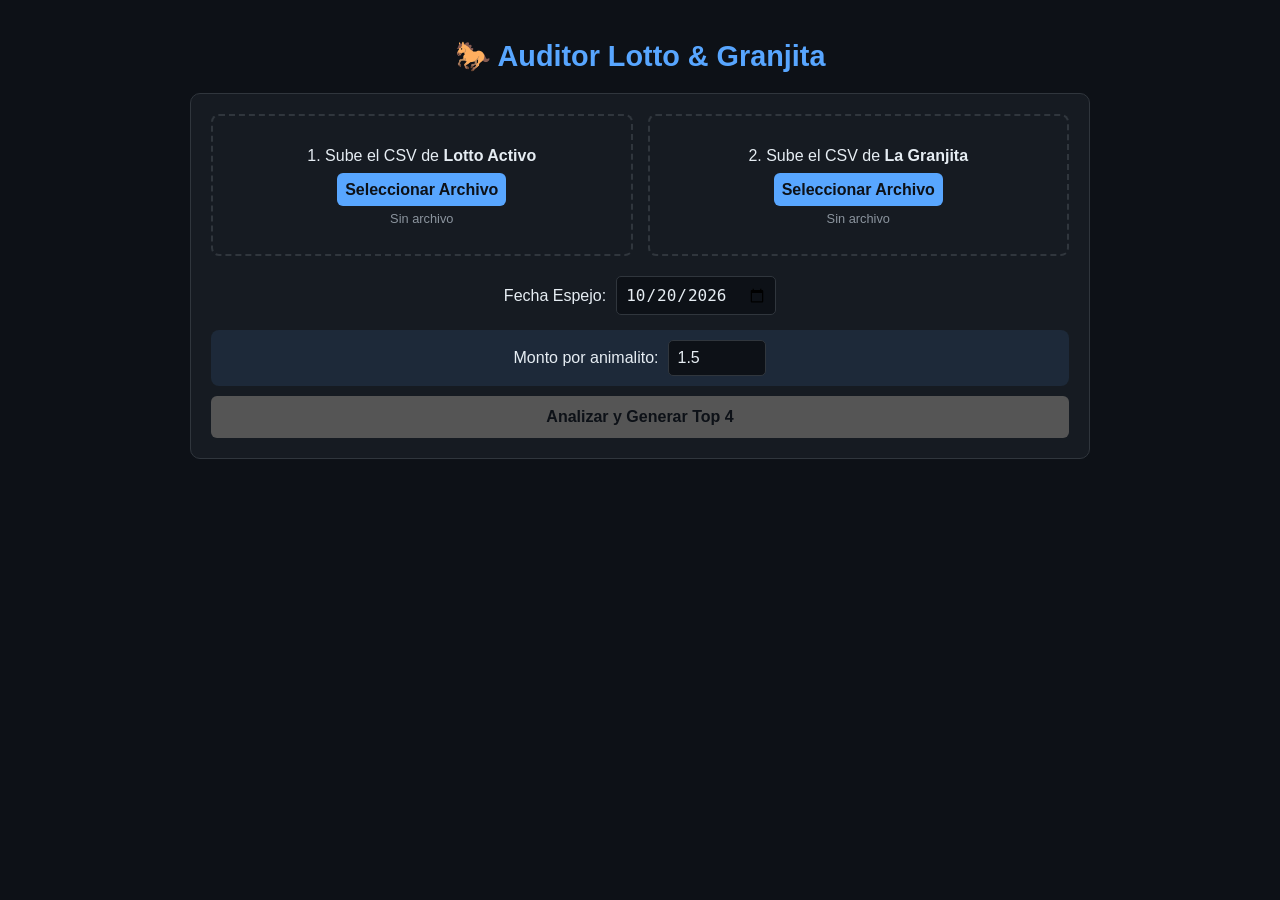
==== commit 6e4d3766: "Update index.html" ====
--- a/index.html
+++ b/index.html
@@ -32,14 +32,23 @@
         }
         .btn:hover { opacity: 0.9; }
         .btn:disabled { background: #555; cursor: not-allowed; }
+        .btn-whatsapp { background: #25D366; color: white; margin-top: 15px; }
+        
         .date-inputs {
             display: flex; gap: 10px; margin-top: 20px;
             justify-content: center; align-items: center; flex-wrap: wrap;
         }
-        input[type="date"] {
+        .money-inputs {
+            display: flex; gap: 10px; margin-top: 15px;
+            justify-content: center; align-items: center; flex-wrap: wrap;
+            background: rgba(88, 166, 255, 0.1); padding: 10px; border-radius: 8px;
+        }
+        input[type="date"], input[type="number"] {
             padding: 8px; border-radius: 5px; border: 1px solid var(--border);
             background: var(--bg); color: var(--text); font-size: 16px;
         }
+        input[type="number"] { width: 80px; }
+        
         .results-grid { display: grid; grid-template-columns: 1fr 1fr; gap: 20px; margin-top: 20px; }
         @media (max-width: 600px) { .results-grid { grid-template-columns: 1fr; } }
         .card {
@@ -58,6 +67,13 @@
         .oro-box h2 { color: var(--gold); margin-top: 0; }
         .hidden { display: none; }
         .error { color: #f85149; text-align: center; margin-top: 10px; font-weight: bold; }
+        .toast {
+            position: fixed; bottom: 20px; left: 50%; transform: translateX(-50%);
+            background: var(--green); color: white; padding: 12px 24px;
+            border-radius: 30px; font-weight: bold; opacity: 0; transition: opacity 0.3s;
+            pointer-events: none; box-shadow: 0 4px 12px rgba(0,0,0,0.5);
+        }
+        .toast.show { opacity: 1; }
     </style>
 </head>
 <body>
@@ -82,8 +98,13 @@
         </div>
 
         <div class="date-inputs">
-            <label>Fecha Espejo (Mes Anterior):</label>
+            <label>Fecha Espejo:</label>
             <input type="date" id="mirrorDate" value="2026-10-20">
+        </div>
+        
+        <div class="money-inputs">
+            <label>Monto por animalito:</label>
+            <input type="number" id="montoApuesta" value="1.5" step="0.1" min="0.1">
         </div>
 
         <button class="btn" id="analyzeBtn" disabled>Analizar y Generar Top 4</button>
@@ -106,8 +127,13 @@
             <h2>✨ Candidatos Oro (En ambos Top 4) ✨</h2>
             <div id="goldCandidates" style="display:flex; justify-content:center; gap:20px; flex-wrap:wrap;"></div>
         </div>
+
+        <!-- Botón para WhatsApp -->
+        <button class="btn btn-whatsapp" id="waBtn">📱 Generar Jugada para WhatsApp</button>
     </div>
 </div>
+
+<div id="toast" class="toast">¡Copiado al portapapeles!</div>
 
 <script>
     const ANIMALES = {
@@ -123,6 +149,8 @@
 
     let lottoData = [];
     let granjitaData = [];
+    let currentTopLotto = [];
+    let currentTopGranjita = [];
 
     document.getElementById('lottoFile').addEventListener('change', (e) => readCSV(e.target.files[0], 'lotto'));
     document.getElementById('granjitaFile').addEventListener('change', (e) => readCSV(e.target.files[0], 'granjita'));
@@ -185,12 +213,13 @@
         }
         document.getElementById('errorMsg').classList.add('hidden');
 
-        const topLotto = rankNumbers(mirrorLotto, freqLotto).slice(0, 4);
-        const topGranjita = rankNumbers(mirrorGranjita, freqGranjita).slice(0, 4);
-        const gold = topLotto.filter(n => topGranjita.includes(n));
-
-        renderTop(topLotto, freqLotto, 'lottoTop4');
-        renderTop(topGranjita, freqGranjita, 'granjitaTop4');
+        currentTopLotto = rankNumbers(mirrorLotto, freqLotto).slice(0, 4);
+        currentTopGranjita = rankNumbers(mirrorGranjita, freqGranjita).slice(0, 4);
+        
+        const gold = currentTopLotto.filter(n => currentTopGranjita.includes(n));
+
+        renderTop(currentTopLotto, freqLotto, 'lottoTop4');
+        renderTop(currentTopGranjita, freqGranjita, 'granjitaTop4');
         renderGold(gold, freqLotto, freqGranjita);
 
         document.getElementById('results').classList.remove('hidden');
@@ -249,11 +278,43 @@
             div.innerHTML = `
                 <div style="font-size: 2rem; color: var(--gold); font-weight:bold;">${num.toString().padStart(2, '0')}</div>
                 <div style="font-weight: bold;">${ANIMALES[num]}</div>
-                <div style="font-size: 0.8rem; color: #8b949e;">Lotto: ${fLotto[num]} | Granjita: ${fGranjita[num]}</div>
             `;
             container.appendChild(div);
         });
     }
+
+    // Lógica para generar el mensaje de WhatsApp
+    document.getElementById('waBtn').addEventListener('click', () => {
+        const monto = document.getElementById('montoApuesta').value;
+        let mensaje = "Buenas, para hoy quiero jugar estos animalitos:\n\n";
+
+        if (currentTopLotto.length > 0) {
+            mensaje += "🎰 *Lotto Activo:*\n";
+            currentTopLotto.forEach(num => {
+                mensaje += `• ${ANIMALES[num]} (${num.toString().padStart(2, '0')})\n`;
+            });
+            mensaje += `\nMonto: ${monto} cada uno.\n\n`;
+        }
+
+        if (currentTopGranjita.length > 0) {
+            mensaje += "🌾 *La Granjita:*\n";
+            currentTopGranjita.forEach(num => {
+                mensaje += `• ${ANIMALES[num]} (${num.toString().padStart(2, '0')})\n`;
+            });
+            mensaje += `\nMonto: ${monto} cada uno.\n\n`;
+        }
+
+        mensaje += "¡Gracias!";
+
+        // Copiar al portapapeles
+        navigator.clipboard.writeText(mensaje).then(() => {
+            const toast = document.getElementById('toast');
+            toast.classList.add('show');
+            setTimeout(() => toast.classList.remove('show'), 2500);
+        }).catch(err => {
+            alert("Error al copiar. Aquí tienes el texto para copiar manualmente:\n\n" + mensaje);
+        });
+    });
 </script>
 </body>
 </html>
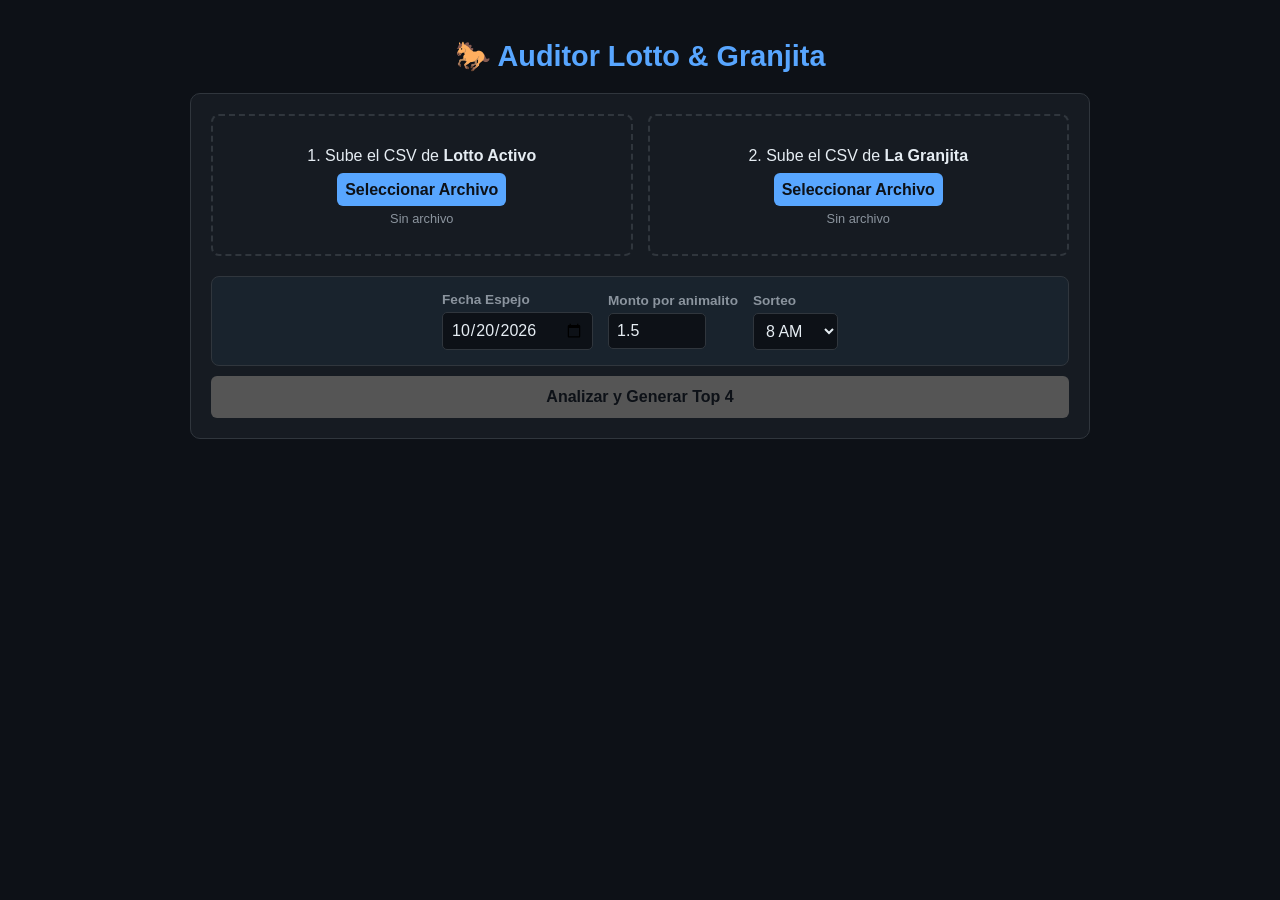
==== commit 4b552f0e: "Update index.html" ====
--- a/index.html
+++ b/index.html
@@ -34,18 +34,21 @@
         .btn:disabled { background: #555; cursor: not-allowed; }
         .btn-whatsapp { background: #25D366; color: white; margin-top: 15px; }
         
-        .date-inputs {
-            display: flex; gap: 10px; margin-top: 20px;
+        .settings-group {
+            display: flex; gap: 15px; margin-top: 20px;
             justify-content: center; align-items: center; flex-wrap: wrap;
-        }
-        .money-inputs {
-            display: flex; gap: 10px; margin-top: 15px;
-            justify-content: center; align-items: center; flex-wrap: wrap;
-            background: rgba(88, 166, 255, 0.1); padding: 10px; border-radius: 8px;
-        }
-        input[type="date"], input[type="number"] {
+            background: rgba(88, 166, 255, 0.05); padding: 15px; border-radius: 8px;
+            border: 1px solid var(--border);
+        }
+        .setting-item {
+            display: flex; flex-direction: column; align-items: flex-start; gap: 5px;
+        }
+        .setting-item label { font-size: 0.85rem; color: #8b949e; font-weight: bold; }
+        
+        input[type="date"], input[type="number"], select {
             padding: 8px; border-radius: 5px; border: 1px solid var(--border);
             background: var(--bg); color: var(--text); font-size: 16px;
+            font-family: inherit;
         }
         input[type="number"] { width: 80px; }
         
@@ -97,14 +100,32 @@
             </div>
         </div>
 
-        <div class="date-inputs">
-            <label>Fecha Espejo:</label>
-            <input type="date" id="mirrorDate" value="2026-10-20">
-        </div>
-        
-        <div class="money-inputs">
-            <label>Monto por animalito:</label>
-            <input type="number" id="montoApuesta" value="1.5" step="0.1" min="0.1">
+        <div class="settings-group">
+            <div class="setting-item">
+                <label>Fecha Espejo</label>
+                <input type="date" id="mirrorDate" value="2026-10-20">
+            </div>
+            <div class="setting-item">
+                <label>Monto por animalito</label>
+                <input type="number" id="montoApuesta" value="1.5" step="0.1" min="0.1">
+            </div>
+            <div class="setting-item">
+                <label>Sorteo</label>
+                <select id="horaSorteo">
+                    <option value="8 AM">8 AM</option>
+                    <option value="9 AM">9 AM</option>
+                    <option value="10 AM">10 AM</option>
+                    <option value="11 AM">11 AM</option>
+                    <option value="12 PM">12 PM</option>
+                    <option value="1 PM">1 PM</option>
+                    <option value="2 PM">2 PM</option>
+                    <option value="3 PM">3 PM</option>
+                    <option value="4 PM">4 PM</option>
+                    <option value="5 PM">5 PM</option>
+                    <option value="6 PM">6 PM</option>
+                    <option value="7 PM">7 PM</option>
+                </select>
+            </div>
         </div>
 
         <button class="btn" id="analyzeBtn" disabled>Analizar y Generar Top 4</button>
@@ -286,25 +307,25 @@
     // Lógica para generar el mensaje de WhatsApp
     document.getElementById('waBtn').addEventListener('click', () => {
         const monto = document.getElementById('montoApuesta').value;
-        let mensaje = "Buenas, para hoy quiero jugar estos animalitos:\n\n";
+        const hora = document.getElementById('horaSorteo').value;
+        
+        let mensaje = `Sorteo de las ${hora},\n\n`;
 
         if (currentTopLotto.length > 0) {
-            mensaje += "🎰 *Lotto Activo:*\n";
+            mensaje += "*Lotto Activo:*\n";
             currentTopLotto.forEach(num => {
                 mensaje += `• ${ANIMALES[num]} (${num.toString().padStart(2, '0')})\n`;
             });
-            mensaje += `\nMonto: ${monto} cada uno.\n\n`;
+            mensaje += `Monto: ${monto} c/u\n\n`;
         }
 
         if (currentTopGranjita.length > 0) {
-            mensaje += "🌾 *La Granjita:*\n";
+            mensaje += "*La Granjita:*\n";
             currentTopGranjita.forEach(num => {
                 mensaje += `• ${ANIMALES[num]} (${num.toString().padStart(2, '0')})\n`;
             });
-            mensaje += `\nMonto: ${monto} cada uno.\n\n`;
-        }
-
-        mensaje += "¡Gracias!";
+            mensaje += `Monto: ${monto} c/u`;
+        }
 
         // Copiar al portapapeles
         navigator.clipboard.writeText(mensaje).then(() => {
@@ -317,4 +338,4 @@
     });
 </script>
 </body>
-</html>
+    </html>
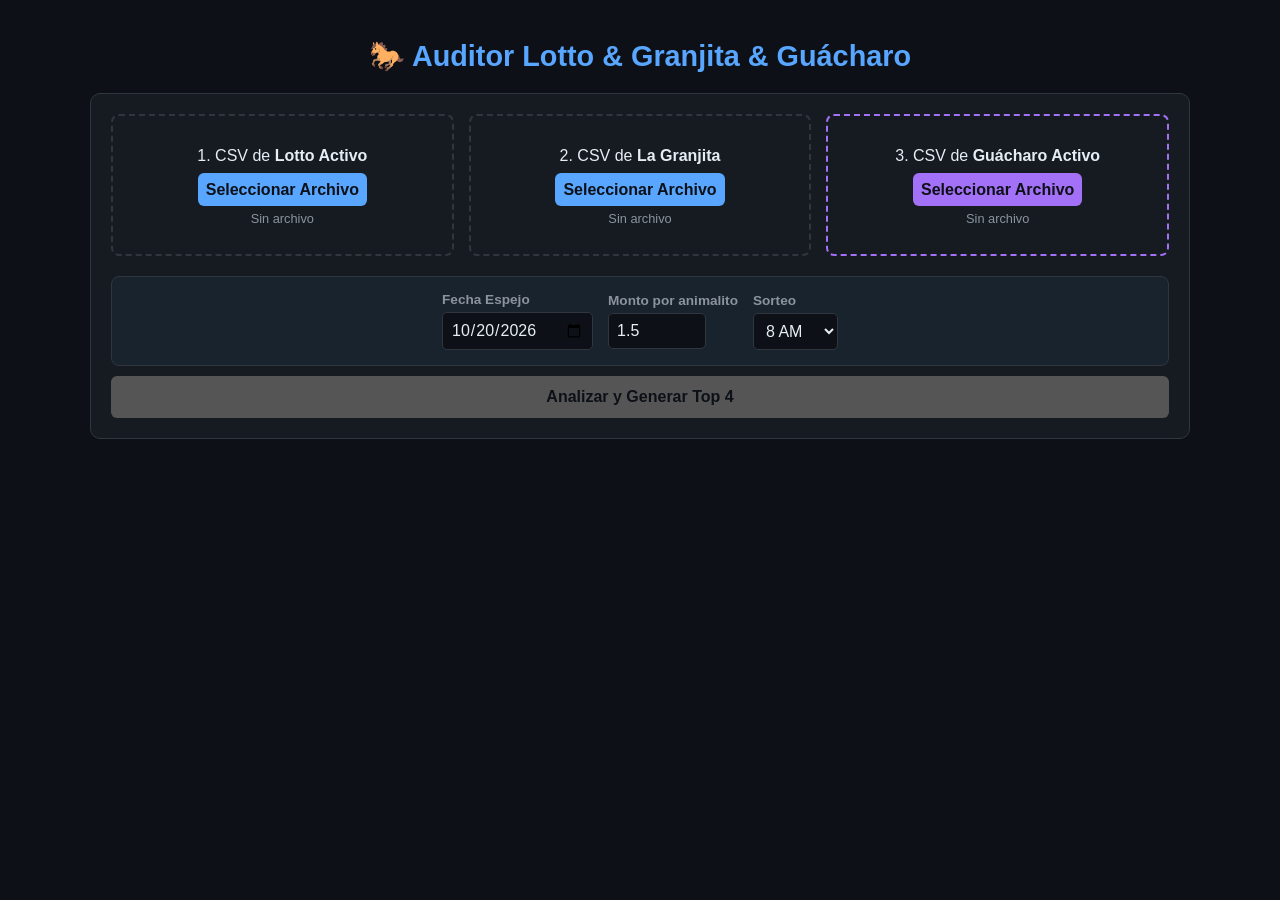
==== commit 8ce27d72: "Update index.html" ====
--- a/index.html
+++ b/index.html
@@ -3,17 +3,18 @@
 <head>
     <meta charset="UTF-8">
     <meta name="viewport" content="width=device-width, initial-scale=1.0">
-    <title>Analizador Lotto & Granjita</title>
+    <title>Analizador Lotto & Granjita & Guácharo</title>
     <style>
         :root {
             --bg: #0d1117; --panel: #161b22; --border: #30363d;
             --text: #e6edf3; --accent: #58a6ff; --green: #3fb950; --gold: #d29922;
+            --purple: #a371f7;
         }
         body {
             font-family: 'Segoe UI', Tahoma, Geneva, Verdana, sans-serif;
             background-color: var(--bg); color: var(--text); margin: 0; padding: 20px;
         }
-        .container { max-width: 900px; margin: 0 auto; }
+        .container { max-width: 1100px; margin: 0 auto; }
         h1 { text-align: center; color: var(--accent); font-size: 1.8rem; }
         .panel {
             background: var(--panel); border: 1px solid var(--border);
@@ -33,32 +34,29 @@
         .btn:hover { opacity: 0.9; }
         .btn:disabled { background: #555; cursor: not-allowed; }
         .btn-whatsapp { background: #25D366; color: white; margin-top: 15px; }
-        
         .settings-group {
             display: flex; gap: 15px; margin-top: 20px;
             justify-content: center; align-items: center; flex-wrap: wrap;
             background: rgba(88, 166, 255, 0.05); padding: 15px; border-radius: 8px;
             border: 1px solid var(--border);
         }
-        .setting-item {
-            display: flex; flex-direction: column; align-items: flex-start; gap: 5px;
-        }
+        .setting-item { display: flex; flex-direction: column; align-items: flex-start; gap: 5px; }
         .setting-item label { font-size: 0.85rem; color: #8b949e; font-weight: bold; }
-        
         input[type="date"], input[type="number"], select {
             padding: 8px; border-radius: 5px; border: 1px solid var(--border);
             background: var(--bg); color: var(--text); font-size: 16px;
             font-family: inherit;
         }
         input[type="number"] { width: 80px; }
-        
-        .results-grid { display: grid; grid-template-columns: 1fr 1fr; gap: 20px; margin-top: 20px; }
-        @media (max-width: 600px) { .results-grid { grid-template-columns: 1fr; } }
+        .results-grid { display: grid; grid-template-columns: repeat(3, 1fr); gap: 20px; margin-top: 20px; }
+        @media (max-width: 800px) { .results-grid { grid-template-columns: 1fr; } }
         .card {
             background: var(--panel); border: 1px solid var(--border);
             border-radius: 8px; padding: 15px; text-align: center;
         }
         .card h3 { margin-top: 0; color: var(--accent); }
+        .card.guacharo h3 { color: var(--purple); }
+        .card.guacharo { border-color: var(--purple); }
         .top-num { font-size: 2rem; font-weight: bold; color: var(--green); margin: 5px 0; }
         .animal-name { font-size: 1.1rem; color: var(--text); }
         .freq { font-size: 0.9rem; color: #8b949e; }
@@ -68,6 +66,7 @@
             padding: 20px; border-radius: 10px; margin-top: 20px;
         }
         .oro-box h2 { color: var(--gold); margin-top: 0; }
+        .oro-sub { color: #8b949e; font-size: 0.9rem; margin-bottom: 15px; }
         .hidden { display: none; }
         .error { color: #f85149; text-align: center; margin-top: 10px; font-weight: bold; }
         .toast {
@@ -82,21 +81,27 @@
 <body>
 
 <div class="container">
-    <h1>🐎 Auditor Lotto & Granjita</h1>
-    
+    <h1>🐎 Auditor Lotto & Granjita & Guácharo</h1>
+
     <div class="panel">
         <div class="upload-group">
             <div class="upload-box">
-                <p>1. Sube el CSV de <b>Lotto Activo</b></p>
+                <p>1. CSV de <b>Lotto Activo</b></p>
                 <label for="lottoFile" class="btn" style="padding: 8px;">Seleccionar Archivo</label>
                 <input type="file" id="lottoFile" accept=".csv">
                 <p id="lottoStatus" style="font-size: 0.8rem; color: #8b949e;">Sin archivo</p>
             </div>
             <div class="upload-box">
-                <p>2. Sube el CSV de <b>La Granjita</b></p>
+                <p>2. CSV de <b>La Granjita</b></p>
                 <label for="granjitaFile" class="btn" style="padding: 8px;">Seleccionar Archivo</label>
                 <input type="file" id="granjitaFile" accept=".csv">
                 <p id="granjitaStatus" style="font-size: 0.8rem; color: #8b949e;">Sin archivo</p>
+            </div>
+            <div class="upload-box" style="border-color: var(--purple);">
+                <p>3. CSV de <b>Guácharo Activo</b></p>
+                <label for="guacharoFile" class="btn" style="padding: 8px; background: var(--purple);">Seleccionar Archivo</label>
+                <input type="file" id="guacharoFile" accept=".csv">
+                <p id="guacharoStatus" style="font-size: 0.8rem; color: #8b949e;">Sin archivo</p>
             </div>
         </div>
 
@@ -142,14 +147,18 @@
                 <h3>Top 4 La Granjita</h3>
                 <div id="granjitaTop4"></div>
             </div>
+            <div class="card guacharo">
+                <h3>Top 4 Guácharo Activo</h3>
+                <div id="guacharoTop4"></div>
+            </div>
         </div>
 
         <div class="oro-box">
-            <h2>✨ Candidatos Oro (En ambos Top 4) ✨</h2>
+            <h2>✨ Candidatos Oro ✨</h2>
+            <p class="oro-sub" id="oroSub">Coincidencias en los Top 4 de Lotto y Granjita. Si además coinciden con Guácharo, se marcan como Oro cruzado.</p>
             <div id="goldCandidates" style="display:flex; justify-content:center; gap:20px; flex-wrap:wrap;"></div>
         </div>
 
-        <!-- Botón para WhatsApp -->
         <button class="btn btn-whatsapp" id="waBtn">📱 Generar Jugada para WhatsApp</button>
     </div>
 </div>
@@ -157,59 +166,91 @@
 <div id="toast" class="toast">¡Copiado al portapapeles!</div>
 
 <script>
-    const ANIMALES = {
-        0: 'Ballena', 1: 'Carnero', 2: 'Toro', 3: 'Ciempiés', 4: 'Alacrán',
-        5: 'León', 6: 'Rana', 7: 'Perico', 8: 'Ratón', 9: 'Águila',
-        10: 'Tigre', 11: 'Gato', 12: 'Caballo', 13: 'Mono', 14: 'Paloma',
-        15: 'Zorro', 16: 'Oso', 17: 'Pavo', 18: 'Burro', 19: 'Chivo',
-        20: 'Cochino', 21: 'Gallo', 22: 'Camello', 23: 'Cebra', 24: 'Iguana',
-        25: 'Gallina', 26: 'Vaca', 27: 'Perro', 28: 'Zamuro', 29: 'Elefante',
-        30: 'Caimán', 31: 'Lapa', 32: 'Ardilla', 33: 'Pescado', 34: 'Venado',
-        35: 'Jirafa', 36: 'Culebra'
+    // ===== Diccionarios =====
+    // Lotto / Granjita: "0"=Delfín, "00"=Ballena, "01".."36"
+    const ANIMALES_BASE = {
+        "0": "Delfín",
+        "00": "Ballena",
+        "01": "Carnero", "02": "Toro", "03": "Ciempiés", "04": "Alacrán",
+        "05": "León", "06": "Rana", "07": "Perico", "08": "Ratón", "09": "Águila",
+        "10": "Tigre", "11": "Gato", "12": "Caballo", "13": "Mono", "14": "Paloma",
+        "15": "Zorro", "16": "Oso", "17": "Pavo", "18": "Burro", "19": "Chivo",
+        "20": "Cochino", "21": "Gallo", "22": "Camello", "23": "Cebra", "24": "Iguana",
+        "25": "Gallina", "26": "Vaca", "27": "Perro", "28": "Zamuro", "29": "Elefante",
+        "30": "Caimán", "31": "Lapa", "32": "Ardilla", "33": "Pescado", "34": "Venado",
+        "35": "Jirafa", "36": "Culebra"
+    };
+
+    // Guácharo: "0"=Delfín, "00"=Ballena, "01".."75"
+    const ANIMALES_GUACHARO = {
+        "0": "Delfín",
+        "00": "Ballena",
+        "01": "Carnero", "02": "Toro", "03": "Ciempiés", "04": "Alacrán",
+        "05": "León", "06": "Rana", "07": "Perico", "08": "Ratón", "09": "Águila",
+        "10": "Tigre", "11": "Gato", "12": "Caballo", "13": "Mono", "14": "Paloma",
+        "15": "Zorro", "16": "Oso", "17": "Pavo", "18": "Burro", "19": "Chivo",
+        "20": "Cochino", "21": "Gallo", "22": "Camello", "23": "Cebra", "24": "Iguana",
+        "25": "Gallina", "26": "Vaca", "27": "Perro", "28": "Zamuro", "29": "Elefante",
+        "30": "Caimán", "31": "Lapa", "32": "Ardilla", "33": "Pescado", "34": "Venado",
+        "35": "Jirafa", "36": "Culebra", "37": "Tortuga", "38": "Búfalo", "39": "Lechuza",
+        "40": "Avispa", "41": "Canguro", "42": "Tucán", "43": "Mariposa", "44": "Chigüire",
+        "45": "Garza", "46": "Puma", "47": "Pavo Real", "48": "Puercoespín", "49": "Pereza",
+        "50": "Canario", "51": "Pelícano", "52": "Pulpo", "53": "Caracol", "54": "Grillo",
+        "55": "Oso Hormiguero", "56": "Tiburón", "57": "Pato", "58": "Hormiga", "59": "Pantera",
+        "60": "Camaleón", "61": "Panda", "62": "Cachicamo", "63": "Cangrejo", "64": "Gavilán",
+        "65": "Araña", "66": "Lobo", "67": "Avestruz", "68": "Jaguar", "69": "Conejo",
+        "70": "Bisonte", "71": "Guacamaya", "72": "Gorila", "73": "Hipopótamo", "74": "Turpial",
+        "75": "Guácharo"
     };
 
     let lottoData = [];
     let granjitaData = [];
+    let guacharoData = [];
     let currentTopLotto = [];
     let currentTopGranjita = [];
-
-    document.getElementById('lottoFile').addEventListener('change', (e) => readCSV(e.target.files[0], 'lotto'));
-    document.getElementById('granjitaFile').addEventListener('change', (e) => readCSV(e.target.files[0], 'granjita'));
+    let currentTopGuacharo = [];
+
+    document.getElementById('lottoFile').addEventListener('change', e => readCSV(e.target.files[0], 'lotto'));
+    document.getElementById('granjitaFile').addEventListener('change', e => readCSV(e.target.files[0], 'granjita'));
+    document.getElementById('guacharoFile').addEventListener('change', e => readCSV(e.target.files[0], 'guacharo'));
+
+    // Normaliza el número a string conservando "0" y "00"
+    function normalizarNumero(raw) {
+        const s = String(raw).trim();
+        if (s === "0" || s === "00") return s;
+        if (/^\d+$/.test(s)) return s.padStart(2, '0');
+        return "0";
+    }
 
     function readCSV(file, type) {
         if (!file) return;
         const reader = new FileReader();
         reader.onload = (e) => {
-            const text = e.target.result;
-            const lines = text.split('\n');
+            const lines = e.target.result.split('\n');
             const parsed = [];
-            
+
             for (let i = 1; i < lines.length; i++) {
                 const line = lines[i].trim();
                 if (!line) continue;
                 const parts = line.split(',');
                 if (parts.length >= 3) {
-                    let num = parseInt(parts[2].trim());
-                    if (isNaN(num)) num = 0; 
                     parsed.push({
                         fecha: parts[0].trim(),
                         hora: parts[1].trim(),
-                        numero: num
+                        numero: normalizarNumero(parts[2])
                     });
                 }
             }
 
-            if (type === 'lotto') {
-                lottoData = parsed;
-                document.getElementById('lottoStatus').innerText = `✅ ${parsed.length} registros`;
-                document.getElementById('lottoStatus').style.color = '#3fb950';
-            } else {
-                granjitaData = parsed;
-                document.getElementById('granjitaStatus').innerText = `✅ ${parsed.length} registros`;
-                document.getElementById('granjitaStatus').style.color = '#3fb950';
-            }
-
-            if (lottoData.length > 0 && granjitaData.length > 0) {
+            const statusEl = document.getElementById(type + 'Status');
+            statusEl.innerText = `✅ ${parsed.length} registros`;
+            statusEl.style.color = '#3fb950';
+
+            if (type === 'lotto') lottoData = parsed;
+            else if (type === 'granjita') granjitaData = parsed;
+            else guacharoData = parsed;
+
+            if (lottoData.length && granjitaData.length && guacharoData.length) {
                 document.getElementById('analyzeBtn').disabled = false;
             }
         };
@@ -222,13 +263,15 @@
 
         const freqLotto = getFrequencies(lottoData);
         const freqGranjita = getFrequencies(granjitaData);
+        const freqGuacharo = getFrequencies(guacharoData);
 
         const mirrorLotto = getMirrorNumbers(lottoData, mirrorDate);
         const mirrorGranjita = getMirrorNumbers(granjitaData, mirrorDate);
-
-        if (mirrorLotto.length === 0 || mirrorGranjita.length === 0) {
+        const mirrorGuacharo = getMirrorNumbers(guacharoData, mirrorDate);
+
+        if (!mirrorLotto.length || !mirrorGranjita.length || !mirrorGuacharo.length) {
             const err = document.getElementById('errorMsg');
-            err.innerText = "No hay datos para la fecha seleccionada.";
+            err.innerText = "No hay datos para la fecha seleccionada en una o más loterías.";
             err.classList.remove('hidden');
             return;
         }
@@ -236,12 +279,17 @@
 
         currentTopLotto = rankNumbers(mirrorLotto, freqLotto).slice(0, 4);
         currentTopGranjita = rankNumbers(mirrorGranjita, freqGranjita).slice(0, 4);
-        
-        const gold = currentTopLotto.filter(n => currentTopGranjita.includes(n));
-
-        renderTop(currentTopLotto, freqLotto, 'lottoTop4');
-        renderTop(currentTopGranjita, freqGranjita, 'granjitaTop4');
-        renderGold(gold, freqLotto, freqGranjita);
+        currentTopGuacharo = rankNumbers(mirrorGuacharo, freqGuacharo).slice(0, 4);
+
+        // Oro: intersección Lotto ∩ Granjita
+        const goldBase = currentTopLotto.filter(n => currentTopGranjita.includes(n));
+        // Oro cruzado: además presente en Top Guácharo
+        const goldCruzado = goldBase.filter(n => currentTopGuacharo.includes(n));
+
+        renderTop(currentTopLotto, freqLotto, 'lottoTop4', ANIMALES_BASE);
+        renderTop(currentTopGranjita, freqGranjita, 'granjitaTop4', ANIMALES_BASE);
+        renderTop(currentTopGuacharo, freqGuacharo, 'guacharoTop4', ANIMALES_GUACHARO);
+        renderGold(goldBase, goldCruzado);
 
         document.getElementById('results').classList.remove('hidden');
     });
@@ -258,84 +306,96 @@
         return Array.from(nums);
     }
 
-    function rankNumbers(numbersArray, frequencies) {
-        return numbersArray.sort((a, b) => {
-            const freqA = frequencies[a] || 0;
-            const freqB = frequencies[b] || 0;
-            if (freqB !== freqA) return freqB - freqA;
-            return b - a;
+    function rankNumbers(arr, frequencies) {
+        return arr.sort((a, b) => {
+            const fa = frequencies[a] || 0;
+            const fb = frequencies[b] || 0;
+            if (fb !== fa) return fb - fa;
+            // Desempate numérico descendente (para "0" y "00" usa Number → 0, pero conserva orden)
+            return Number(b) - Number(a);
         });
     }
 
-    function renderTop(numbers, frequencies, containerId) {
+    function renderTop(numbers, frequencies, containerId, dict) {
         const container = document.getElementById(containerId);
         container.innerHTML = '';
         numbers.forEach(num => {
             const div = document.createElement('div');
             div.style.marginBottom = '15px';
             div.innerHTML = `
-                <div class="top-num">${num.toString().padStart(2, '0')}</div>
-                <div class="animal-name">${ANIMALES[num] || 'Desconocido'}</div>
+                <div class="top-num">${num}</div>
+                <div class="animal-name">${dict[num] || 'Desconocido'}</div>
                 <div class="freq">Frecuencia: ${frequencies[num]} veces</div>
             `;
             container.appendChild(div);
         });
     }
 
-    function renderGold(goldNumbers, fLotto, fGranjita) {
+    function renderGold(goldBase, goldCruzado) {
         const container = document.getElementById('goldCandidates');
         container.innerHTML = '';
-        if (goldNumbers.length === 0) {
-            container.innerHTML = '<p>No hubo coincidencias en el Top 4 de ambas.</p>';
+
+        if (!goldBase.length) {
+            container.innerHTML = '<p>No hubo coincidencias entre Lotto y Granjita.</p>';
             return;
         }
-        goldNumbers.forEach(num => {
+
+        goldBase.forEach(num => {
+            const esCruzado = goldCruzado.includes(num);
             const div = document.createElement('div');
             div.style.background = 'var(--panel)';
             div.style.padding = '15px';
             div.style.borderRadius = '8px';
             div.style.minWidth = '120px';
-            div.style.border = '1px solid var(--gold)';
+            div.style.border = `1px solid ${esCruzado ? '#a371f7' : 'var(--gold)'}`;
             div.innerHTML = `
-                <div style="font-size: 2rem; color: var(--gold); font-weight:bold;">${num.toString().padStart(2, '0')}</div>
-                <div style="font-weight: bold;">${ANIMALES[num]}</div>
+                <div style="font-size: 2rem; color: ${esCruzado ? '#a371f7' : 'var(--gold)'}; font-weight:bold;">
+                    ${num}
+                </div>
+                <div style="font-weight: bold;">${ANIMALES_BASE[num] || 'Desconocido'}</div>
+                ${esCruzado ? '<div style="font-size:0.75rem; color:#a371f7; margin-top:4px;">🟣 Oro cruzado con Guácharo</div>' : ''}
             `;
             container.appendChild(div);
         });
     }
 
-    // Lógica para generar el mensaje de WhatsApp
     document.getElementById('waBtn').addEventListener('click', () => {
         const monto = document.getElementById('montoApuesta').value;
         const hora = document.getElementById('horaSorteo').value;
-        
         let mensaje = `Sorteo de las ${hora},\n\n`;
 
-        if (currentTopLotto.length > 0) {
+        if (currentTopLotto.length) {
             mensaje += "*Lotto Activo:*\n";
             currentTopLotto.forEach(num => {
-                mensaje += `• ${ANIMALES[num]} (${num.toString().padStart(2, '0')})\n`;
+                mensaje += `• ${ANIMALES_BASE[num]} (${num})\n`;
             });
             mensaje += `Monto: ${monto} c/u\n\n`;
         }
 
-        if (currentTopGranjita.length > 0) {
+        if (currentTopGranjita.length) {
             mensaje += "*La Granjita:*\n";
             currentTopGranjita.forEach(num => {
-                mensaje += `• ${ANIMALES[num]} (${num.toString().padStart(2, '0')})\n`;
+                mensaje += `• ${ANIMALES_BASE[num]} (${num})\n`;
+            });
+            mensaje += `Monto: ${monto} c/u\n\n`;
+        }
+
+        if (currentTopGuacharo.length) {
+            mensaje += "*Guácharo Activo:*\n";
+            currentTopGuacharo.forEach(num => {
+                mensaje += `• ${ANIMALES_GUACHARO[num]} (${num})\n`;
             });
             mensaje += `Monto: ${monto} c/u`;
         }
 
-        // Copiar al portapapeles
         navigator.clipboard.writeText(mensaje).then(() => {
             const toast = document.getElementById('toast');
             toast.classList.add('show');
             setTimeout(() => toast.classList.remove('show'), 2500);
-        }).catch(err => {
+        }).catch(() => {
             alert("Error al copiar. Aquí tienes el texto para copiar manualmente:\n\n" + mensaje);
         });
     });
 </script>
 </body>
-    </html>
+</html>
